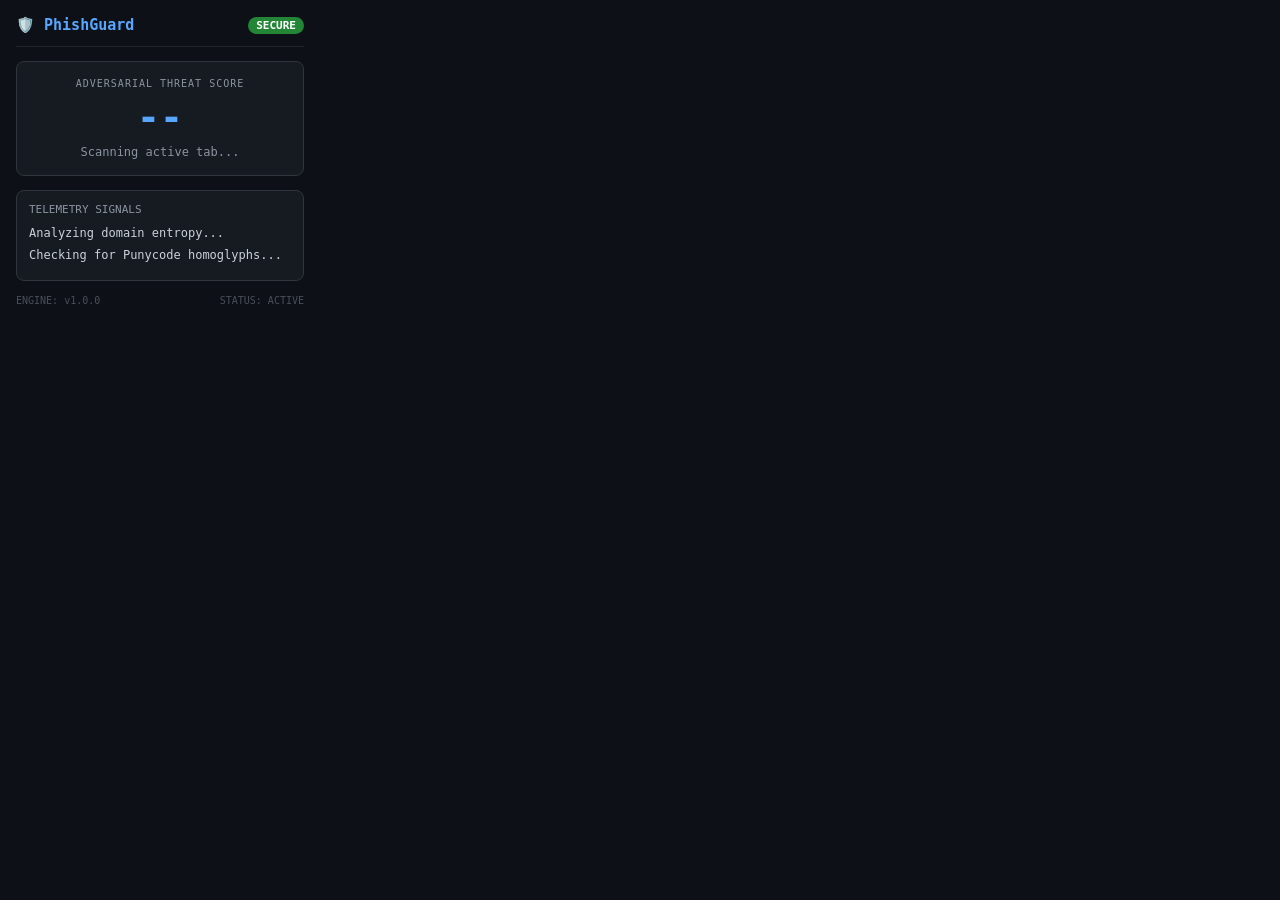
==== extension/popup/popup.html @ 0ed32da9 "feat: initial commit for PhishGuard real-time adversarial phishing intelligence system" ====
<!DOCTYPE html>
<html>
<head>
  <meta charset="utf-8">
  <title>PhishGuard Inspector</title>
  <link rel="stylesheet" href="popup.css">
</head>
<body>
  <div class="header">
    <div class="logo">🛡️ PhishGuard</div>
    <span class="badge" id="status-badge">SECURE</span>
  </div>

  <div class="score-card">
    <div class="score-label">ADVERSARIAL THREAT SCORE</div>
    <div class="score-val" id="score-val">--</div>
    <div class="score-sub" id="verdict-label">Scanning active tab...</div>
  </div>

  <div class="details">
    <div class="section-title">Telemetry Signals</div>
    <ul id="reasons-list">
      <li>Analyzing domain entropy...</li>
      <li>Checking for Punycode homoglyphs...</li>
    </ul>
  </div>

  <div class="footer">
    <span>ENGINE: v1.0.0</span>
    <span>STATUS: ACTIVE</span>
  </div>

  <script src="popup.js"></script>
</body>
</html>
---- extension/popup/popup.css ----
* { box-sizing: border-box; margin: 0; padding: 0; }
body {
  width: 320px;
  background: #0D1117;
  color: #C9D1D9;
  font-family: -apple-system, BlinkMacSystemFont, "Segoe UI", Roboto, monospace;
  padding: 16px;
}
.header {
  display: flex;
  justify-content: space-between;
  align-items: center;
  border-bottom: 1px solid #21262D;
  padding-bottom: 12px;
}
.logo {
  font-size: 15px;
  font-weight: 700;
  color: #58A6FF;
}
.badge {
  font-size: 11px;
  padding: 2px 8px;
  border-radius: 12px;
  background: #238636;
  color: #FFFFFF;
  font-weight: 600;
}
.badge.danger { background: #DA3633; }
.badge.warn { background: #D29922; }

.score-card {
  text-align: center;
  background: #161B22;
  border: 1px solid #30363D;
  border-radius: 8px;
  padding: 16px;
  margin: 14px 0;
}
.score-label {
  font-size: 10px;
  color: #8B949E;
  letter-spacing: 1px;
  text-transform: uppercase;
}
.score-val {
  font-size: 38px;
  font-weight: 800;
  color: #58A6FF;
  margin: 6px 0;
}
.score-sub {
  font-size: 12px;
  color: #8B949E;
}

.details {
  background: #161B22;
  border: 1px solid #30363D;
  border-radius: 8px;
  padding: 12px;
  margin-bottom: 14px;
}
.section-title {
  font-size: 11px;
  text-transform: uppercase;
  color: #8B949E;
  margin-bottom: 8px;
}
ul {
  list-style: none;
  font-size: 12px;
  line-height: 1.5;
}
ul li {
  margin-bottom: 4px;
  color: #C9D1D9;
}

.footer {
  display: flex;
  justify-content: space-between;
  font-size: 10px;
  color: #484F58;
}
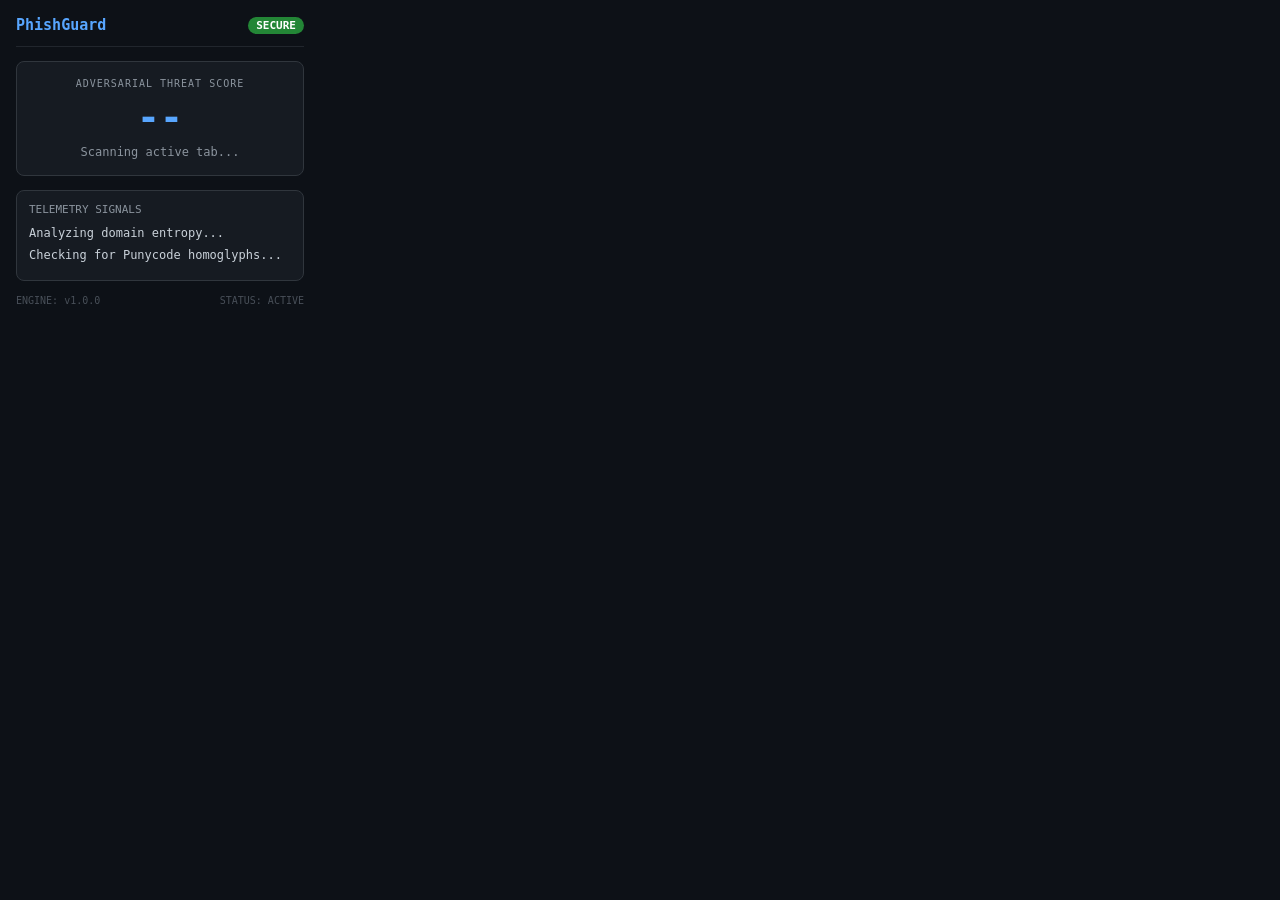
==== commit 9da35560: "docs: overhaul README with real extension popup captures, left-aligned prose, and zero bullet dashes" ====
--- a/extension/popup/popup.html
+++ b/extension/popup/popup.html
@@ -7,7 +7,7 @@
 </head>
 <body>
   <div class="header">
-    <div class="logo">🛡️ PhishGuard</div>
+    <div class="logo">PhishGuard</div>
     <span class="badge" id="status-badge">SECURE</span>
   </div>
 
@@ -33,3 +33,4 @@
   <script src="popup.js"></script>
 </body>
 </html>
+
--- a/extension/popup/popup.css
+++ b/extension/popup/popup.css
@@ -83,3 +83,4 @@
   font-size: 10px;
   color: #484F58;
 }
+
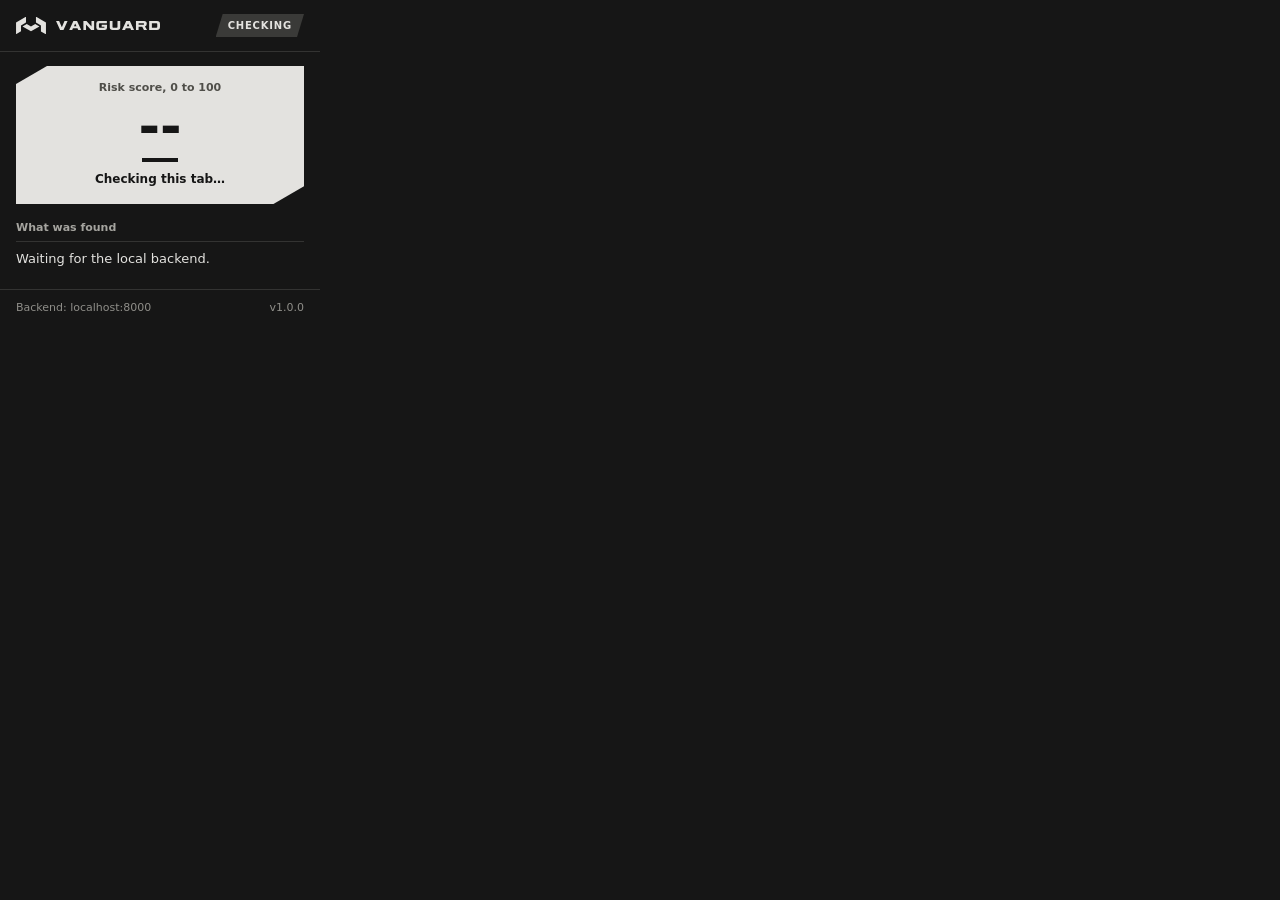
==== commit 0125a4f9: "Rename to Vanguard, redesign popup, add project website - New identity from the supplied artwork: ma" ====
--- a/extension/popup/popup.html
+++ b/extension/popup/popup.html
@@ -1,36 +1,39 @@
 <!DOCTYPE html>
-<html>
+<html lang="en">
 <head>
   <meta charset="utf-8">
-  <title>PhishGuard Inspector</title>
+  <title>Vanguard</title>
   <link rel="stylesheet" href="popup.css">
 </head>
 <body>
-  <div class="header">
-    <div class="logo">PhishGuard</div>
-    <span class="badge" id="status-badge">SECURE</span>
-  </div>
+  <header class="header">
+    <div class="brand">
+      <img src="mark.svg" alt="" width="30">
+      <img src="wordmark.svg" alt="Vanguard" width="104">
+    </div>
+    <span class="badge idle" id="status-badge">CHECKING</span>
+  </header>
 
-  <div class="score-card">
-    <div class="score-label">ADVERSARIAL THREAT SCORE</div>
-    <div class="score-val" id="score-val">--</div>
-    <div class="score-sub" id="verdict-label">Scanning active tab...</div>
-  </div>
+  <main>
+    <section class="score-card">
+      <div class="score-label">Risk score, 0 to 100</div>
+      <div class="score-val" id="score-val">--</div>
+      <div class="score-sub" id="verdict-label" aria-live="polite">Checking this tab…</div>
+    </section>
 
-  <div class="details">
-    <div class="section-title">Telemetry Signals</div>
-    <ul id="reasons-list">
-      <li>Analyzing domain entropy...</li>
-      <li>Checking for Punycode homoglyphs...</li>
-    </ul>
-  </div>
+    <section class="details">
+      <h2 class="section-title">What was found</h2>
+      <ul id="reasons-list">
+        <li>Waiting for the local backend.</li>
+      </ul>
+    </section>
+  </main>
 
-  <div class="footer">
-    <span>ENGINE: v1.0.0</span>
-    <span>STATUS: ACTIVE</span>
-  </div>
+  <footer class="footer">
+    <span>Backend: localhost:8000</span>
+    <span>v1.0.0</span>
+  </footer>
 
   <script src="popup.js"></script>
 </body>
 </html>
-
--- a/extension/popup/popup.css
+++ b/extension/popup/popup.css
@@ -1,86 +1,65 @@
 * { box-sizing: border-box; margin: 0; padding: 0; }
 body {
   width: 320px;
-  background: #0D1117;
-  color: #C9D1D9;
-  font-family: -apple-system, BlinkMacSystemFont, "Segoe UI", Roboto, monospace;
-  padding: 16px;
+  background: #161616;
+  color: #e3e2df;
+  font: 13px/1.5 system-ui, -apple-system, "Segoe UI", Roboto, sans-serif;
 }
 .header {
   display: flex;
   justify-content: space-between;
   align-items: center;
-  border-bottom: 1px solid #21262D;
-  padding-bottom: 12px;
+  padding: 14px 16px;
+  border-bottom: 1px solid #333332;
 }
-.logo {
-  font-size: 15px;
+.brand { display: flex; align-items: center; gap: 10px; }
+.brand img { display: block; }
+
+.badge {
+  font-size: 10px;
   font-weight: 700;
-  color: #58A6FF;
+  letter-spacing: 0.08em;
+  padding: 4px 12px;
+  background: #4cc38a;
+  color: #0d1f16;
+  clip-path: polygon(7px 0, 100% 0, calc(100% - 7px) 100%, 0 100%);
 }
-.badge {
-  font-size: 11px;
-  padding: 2px 8px;
-  border-radius: 12px;
-  background: #238636;
-  color: #FFFFFF;
-  font-weight: 600;
-}
-.badge.danger { background: #DA3633; }
-.badge.warn { background: #D29922; }
+.badge.warn { background: #f2b53c; color: #241900; }
+.badge.danger { background: #c9363b; color: #fff; }
+.badge.idle { background: #3a3a38; color: #e3e2df; }
 
 .score-card {
+  margin: 14px 16px 0;
+  padding: 14px 24px 16px;
+  background: #e3e2df;
+  color: #161616;
+  clip-path: polygon(0 18px, 31px 0, 100% 0, 100% calc(100% - 18px), calc(100% - 31px) 100%, 0 100%);
   text-align: center;
-  background: #161B22;
-  border: 1px solid #30363D;
-  border-radius: 8px;
-  padding: 16px;
-  margin: 14px 0;
 }
-.score-label {
-  font-size: 10px;
-  color: #8B949E;
-  letter-spacing: 1px;
-  text-transform: uppercase;
+.score-label { font-size: 11px; font-weight: 600; color: #4f4e49; }
+.score-val {
+  font-size: 52px;
+  line-height: 1.15;
+  font-weight: 800;
+  font-variant-numeric: tabular-nums;
 }
-.score-val {
-  font-size: 38px;
-  font-weight: 800;
-  color: #58A6FF;
-  margin: 6px 0;
-}
-.score-sub {
-  font-size: 12px;
-  color: #8B949E;
-}
+.score-val::after { content: ""; display: block; width: 36px; height: 4px; margin: 2px auto 8px; background: currentColor; }
+.score-sub { font-size: 12px; font-weight: 700; color: #161616; }
 
-.details {
-  background: #161B22;
-  border: 1px solid #30363D;
-  border-radius: 8px;
-  padding: 12px;
-  margin-bottom: 14px;
-}
-.section-title {
-  font-size: 11px;
-  text-transform: uppercase;
-  color: #8B949E;
-  margin-bottom: 8px;
-}
-ul {
-  list-style: none;
-  font-size: 12px;
-  line-height: 1.5;
-}
+.details { margin: 16px 16px 14px; }
+.section-title { margin-bottom: 4px; font-size: 11px; font-weight: 600; color: #a5a49f; }
+ul { list-style: none; }
 ul li {
-  margin-bottom: 4px;
-  color: #C9D1D9;
+  padding: 7px 0;
+  border-top: 1px solid #333332;
+  overflow-wrap: anywhere;
 }
 
 .footer {
   display: flex;
   justify-content: space-between;
-  font-size: 10px;
-  color: #484F58;
+  padding: 10px 16px;
+  border-top: 1px solid #333332;
+  font-size: 11px;
+  color: #8f8e89;
 }
-
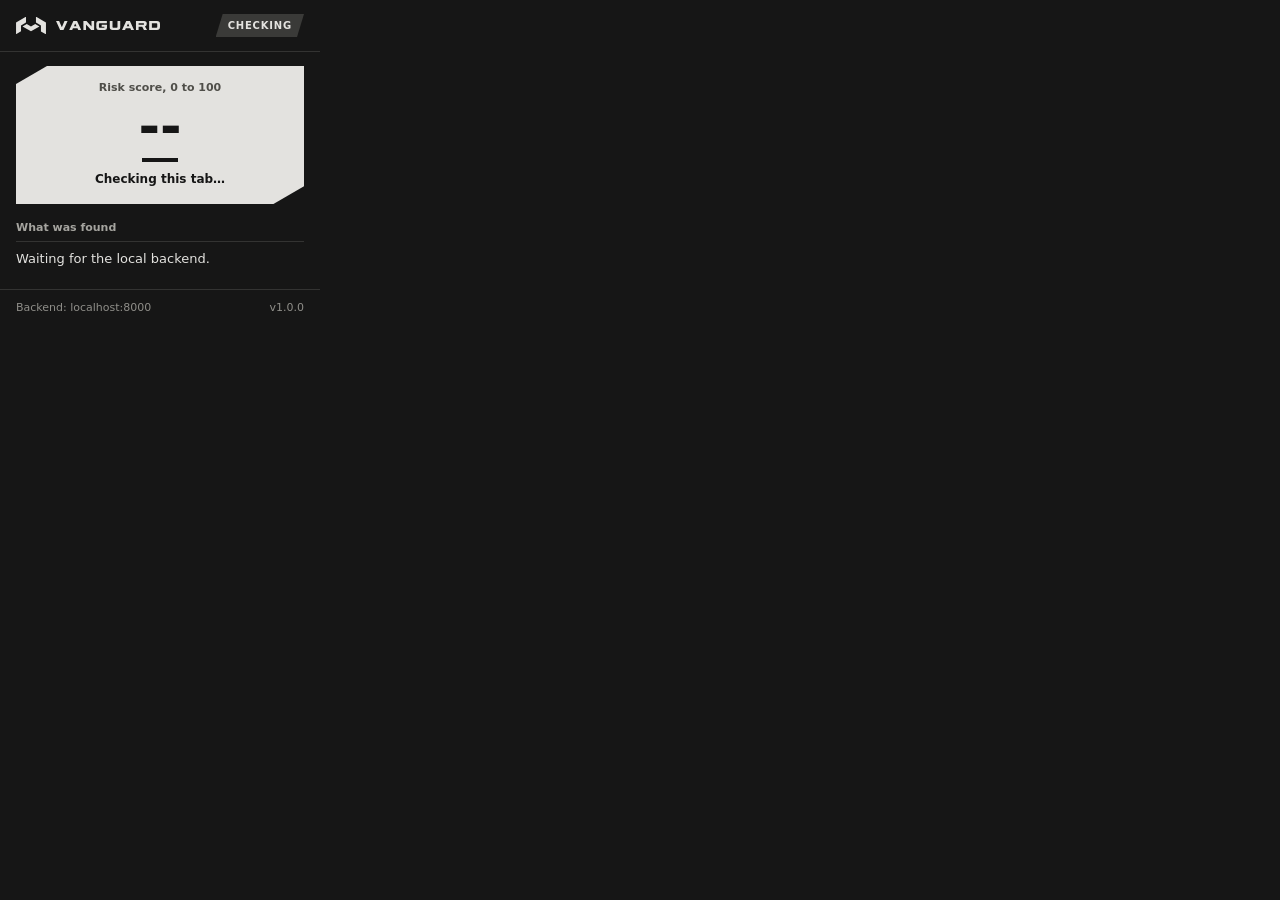
==== commit 1591ddaf: "Fix brand matching, CORS, URL handling and unchecked-page state - Match the brand rule on the regist" ====
--- a/extension/popup/popup.html
+++ b/extension/popup/popup.html
@@ -34,6 +34,7 @@
     <span>v1.0.0</span>
   </footer>
 
+  <script src="../shared.js"></script>
   <script src="popup.js"></script>
 </body>
 </html>
